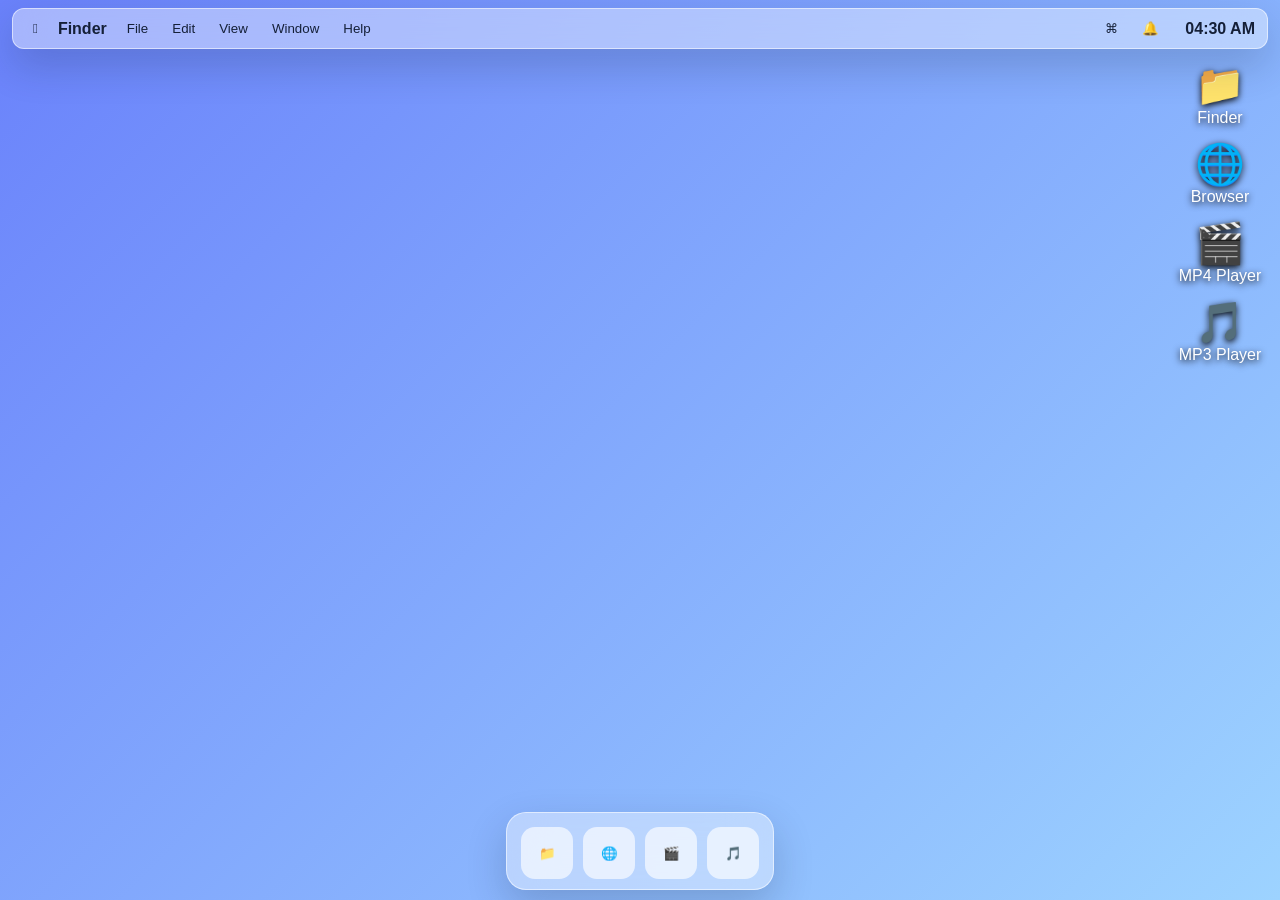
==== MacWebOS/index.html @ a81dbb1f "Build modular MacWebOS browser desktop project" ====
<!DOCTYPE html>
<html lang="en">
  <head>
    <meta charset="UTF-8" />
    <meta name="viewport" content="width=device-width, initial-scale=1.0" />
    <title>MacWebOS</title>
    <link rel="stylesheet" href="css/system.css" />
    <link rel="stylesheet" href="css/windows.css" />
    <link rel="stylesheet" href="css/widgets.css" />
  </head>
  <body>
    <div id="desktop" class="desktop light-mode">
      <header class="menu-bar glass">
        <div class="menu-left">
          <button class="menu-apple" id="appleMenu"></button>
          <span class="menu-app-name" id="activeAppName">Finder</span>
          <button class="menu-item">File</button>
          <button class="menu-item">Edit</button>
          <button class="menu-item">View</button>
          <button class="menu-item">Window</button>
          <button class="menu-item">Help</button>
        </div>
        <div class="menu-right">
          <button id="controlCenterBtn" class="menu-icon">⌘</button>
          <button id="notificationBtn" class="menu-icon">🔔</button>
          <span id="menuClock"></span>
        </div>
      </header>

      <main id="desktopArea" class="desktop-area">
        <section id="desktopIcons" class="desktop-icons"></section>
        <section id="windowLayer" class="window-layer"></section>
        <section id="widgetLayer" class="widget-layer"></section>
      </main>

      <aside id="controlCenter" class="side-panel glass hidden">
        <h2>Control Center</h2>
        <label>Brightness <input id="brightnessSlider" type="range" min="50" max="150" value="100" /></label>
        <label>Volume <input id="volumeSlider" type="range" min="0" max="100" value="80" /></label>
        <div class="toggle-row">
          <button id="wifiToggle" class="toggle active">Wi‑Fi</button>
          <button id="bluetoothToggle" class="toggle">Bluetooth</button>
        </div>
        <button id="themeToggle" class="toggle">Toggle Dark / Light</button>
        <div class="quick-music" id="quickMusic">No track playing</div>
      </aside>

      <aside id="notificationCenter" class="side-panel glass hidden">
        <div class="panel-head">
          <h2>Notifications</h2>
          <button id="clearNotifications">Clear all</button>
        </div>
        <ul id="notificationList"></ul>
      </aside>

      <ul id="desktopContextMenu" class="context-menu hidden">
        <li data-action="new-folder">New Folder</li>
        <li data-action="switch-wallpaper">Switch Wallpaper</li>
        <li data-action="toggle-widget">Toggle Widgets</li>
      </ul>

      <footer id="dock" class="dock glass"></footer>
      <div id="nowPlayingBar" class="now-playing hidden"></div>
    </div>

    <script src="js/system.js"></script>
    <script src="js/window-manager.js"></script>
    <script src="js/finder.js"></script>
    <script src="js/media.js"></script>
    <script src="js/apps.js"></script>
    <script src="js/widgets.js"></script>
    <script src="widgets/clock.js"></script>
    <script src="widgets/weather.js"></script>
    <script src="widgets/music.js"></script>
  </body>
</html>
---- MacWebOS/css/system.css ----
:root {
  --bg: #e8edf8;
  --text: #152038;
  --glass: rgba(255, 255, 255, 0.4);
  --border: rgba(255, 255, 255, 0.55);
  --shadow: 0 16px 40px rgba(17, 28, 50, 0.2);
  --dock-height: 78px;
}

.dark-mode {
  --bg: #101522;
  --text: #ecf1ff;
  --glass: rgba(17, 24, 39, 0.55);
  --border: rgba(255, 255, 255, 0.2);
  --shadow: 0 16px 45px rgba(0, 0, 0, 0.45);
}

* { box-sizing: border-box; }
body {
  margin: 0;
  font-family: -apple-system, BlinkMacSystemFont, "SF Pro Text", "Segoe UI", sans-serif;
  background: var(--bg);
  color: var(--text);
  height: 100vh;
  overflow: hidden;
}

.desktop {
  width: 100vw;
  height: 100vh;
  background-size: cover;
  background-position: center;
  position: relative;
}

.glass {
  background: var(--glass);
  backdrop-filter: blur(22px);
  border: 1px solid var(--border);
  box-shadow: var(--shadow);
}

.menu-bar {
  position: absolute;
  top: 8px;
  left: 12px;
  right: 12px;
  z-index: 80;
  border-radius: 12px;
  padding: 6px 12px;
  display: flex;
  justify-content: space-between;
  align-items: center;
}
.menu-left, .menu-right { display: flex; align-items: center; gap: 8px; }
.menu-item, .menu-icon, .menu-apple {
  border: none; background: transparent; color: inherit; cursor: pointer;
  border-radius: 8px; padding: 6px 8px;
}
.menu-app-name { font-weight: 700; margin: 0 4px; }
#menuClock { font-weight: 600; min-width: 80px; text-align: right; }

.desktop-area { position: absolute; inset: 52px 0 var(--dock-height) 0; overflow: hidden; }
.desktop-icons { position: absolute; top: 10px; right: 18px; display: grid; gap: 14px; }
.desktop-icon {
  width: 84px; text-align: center; cursor: pointer; color: white; text-shadow: 0 2px 7px #000;
}
.desktop-icon img { width: 50px; height: 50px; }
.window-layer, .widget-layer { position: absolute; inset: 0; }

.dock {
  position: absolute;
  left: 50%; transform: translateX(-50%);
  bottom: 10px; z-index: 100;
  height: var(--dock-height);
  border-radius: 20px;
  display: flex; align-items: end; gap: 10px;
  padding: 10px 14px;
}
.dock-app {
  width: 52px; height: 52px; border-radius: 14px; border: none;
  background: rgba(255,255,255,.65); cursor: pointer; position: relative;
  transition: transform .16s ease;
}
.dock-app:hover { transform: translateY(-8px) scale(1.16); }
.dock-app.running::after {
  content: ""; position: absolute; width: 7px; height: 7px; border-radius: 50%;
  background: #2f98ff; bottom: -9px; left: 50%; transform: translateX(-50%);
}

.side-panel {
  position: absolute; top: 56px; right: 14px; width: 300px; z-index: 120;
  border-radius: 14px; padding: 14px; transition: transform .22s ease, opacity .22s ease;
}
.side-panel.hidden { transform: translateX(120%); opacity: 0; pointer-events: none; }
.toggle-row { display: flex; gap: 8px; margin: 12px 0; }
.toggle, .panel-head button {
  border: none; border-radius: 10px; padding: 8px 10px; cursor: pointer;
  background: rgba(255,255,255,.6);
}
.toggle.active { outline: 2px solid #2f98ff; }
.panel-head { display: flex; justify-content: space-between; align-items: center; }
#notificationList { margin: 0; padding-left: 18px; max-height: 300px; overflow: auto; }

.context-menu {
  position: absolute; z-index: 140; list-style: none; margin: 0; padding: 6px;
  width: 170px; border-radius: 10px; background: rgba(22, 30, 48, 0.9); color: #f0f4ff;
}
.context-menu li { padding: 8px 10px; border-radius: 7px; cursor: pointer; }
.context-menu li:hover { background: rgba(255,255,255,.2); }
.hidden { display: none; }

.now-playing {
  position: absolute; left: 16px; right: 16px; bottom: calc(var(--dock-height) + 16px);
  z-index: 95; padding: 10px 14px; border-radius: 14px;
  background: var(--glass); backdrop-filter: blur(18px); border: 1px solid var(--border);
}
---- MacWebOS/css/windows.css ----
.window {
  position: absolute;
  min-width: 320px;
  min-height: 220px;
  border-radius: 14px;
  overflow: hidden;
  background: rgba(255, 255, 255, 0.62);
  backdrop-filter: blur(18px);
  border: 1px solid rgba(255, 255, 255, 0.55);
  box-shadow: 0 20px 40px rgba(9, 12, 24, 0.35);
  animation: popIn .2s ease;
}
@keyframes popIn { from { transform: scale(.94); opacity: 0; } to { transform: scale(1); opacity: 1; } }
.window.minimized { display: none; }
.window.maximized {
  top: 4px !important;
  left: 4px !important;
  width: calc(100% - 8px) !important;
  height: calc(100% - 8px) !important;
}

.window-head {
  display: flex;
  align-items: center;
  justify-content: space-between;
  padding: 10px 12px;
  background: rgba(255, 255, 255, 0.55);
  cursor: move;
}
.traffic { display: flex; gap: 8px; }
.traffic button {
  width: 12px; height: 12px; border: none; border-radius: 50%; cursor: pointer;
}
.close { background: #ff5f56; }
.min { background: #ffbd2e; }
.max { background: #27c93f; }
.window-title { font-weight: 700; }
.window-body { height: calc(100% - 40px); padding: 10px; overflow: auto; }
.window iframe { width: 100%; height: 100%; border: 0; border-radius: 10px; background: #fff; }
---- MacWebOS/css/widgets.css ----
.widget {
  position: absolute;
  width: 220px;
  min-height: 120px;
  border-radius: 14px;
  padding: 12px;
  background: rgba(255,255,255,.55);
  backdrop-filter: blur(16px);
  box-shadow: 0 10px 30px rgba(0,0,0,.22);
  resize: both;
  overflow: auto;
}
.widget h3 { margin: 0 0 6px 0; font-size: 14px; }
.widget .mini { font-size: 12px; opacity: .8; }
.widget-handle { cursor: move; font-weight: 700; margin-bottom: 8px; }
.finder-layout { display: grid; grid-template-columns: 170px 1fr; gap: 12px; height: 100%; }
.finder-sidebar { border-right: 1px solid rgba(0,0,0,.12); padding-right: 8px; }
.finder-content.grid { display: grid; grid-template-columns: repeat(auto-fit,minmax(96px,1fr)); gap: 8px; }
.finder-item { padding: 8px; border-radius: 10px; background: rgba(255,255,255,.45); cursor: pointer; }
.finder-item:hover { background: rgba(120,170,255,.4); }
.media-grid { display: grid; grid-template-columns: repeat(auto-fit,minmax(130px,1fr)); gap: 10px; }
.thumb { height: 76px; border-radius: 10px; background: linear-gradient(135deg,#5583ff,#9ec0ff); padding: 8px; color: #fff; font-size: 12px; }
.player-controls { display: flex; flex-wrap: wrap; gap: 8px; margin-top: 8px; }
.player-controls input[type="range"] { flex: 1; min-width: 120px; }
.playlist li { cursor: pointer; margin-bottom: 6px; }
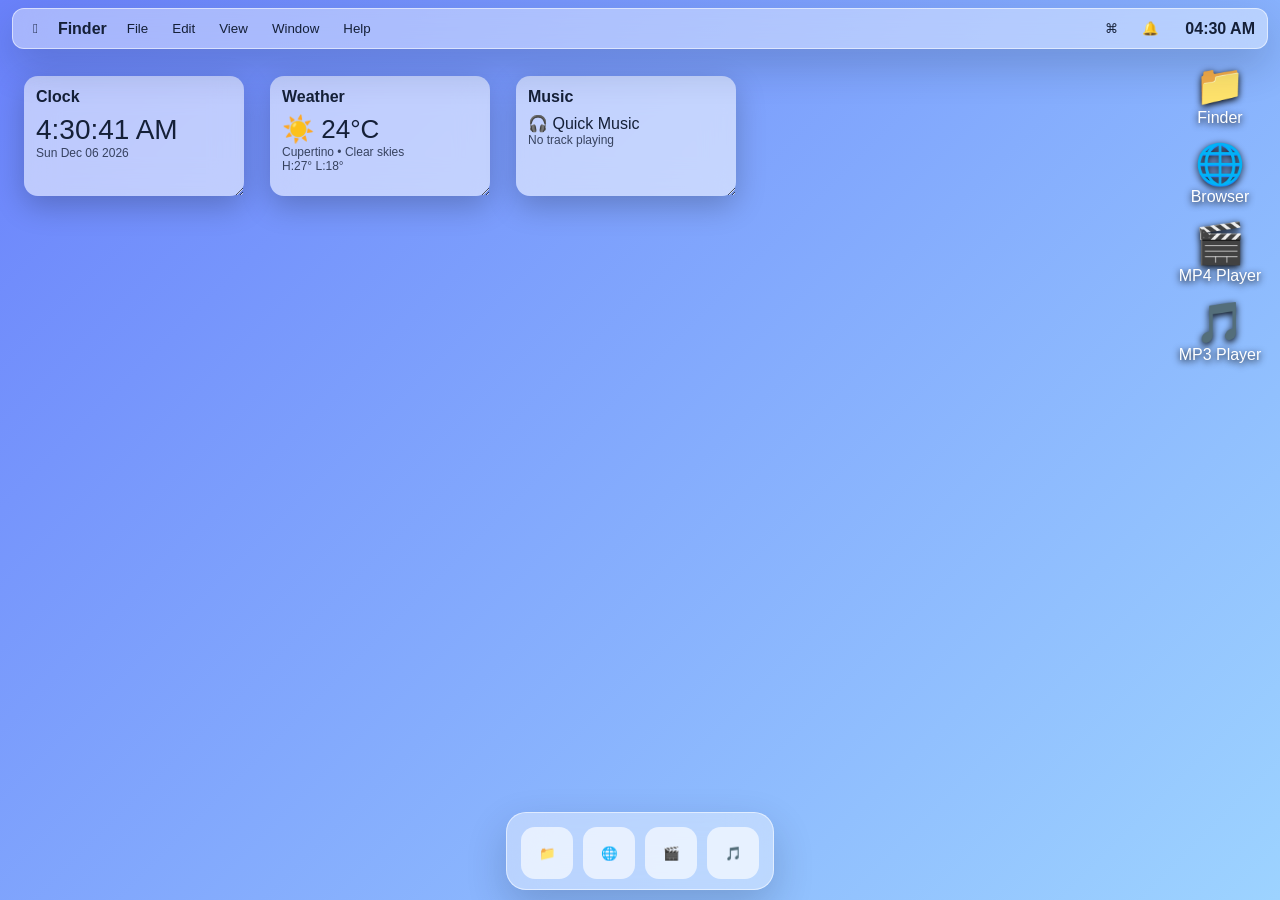
==== commit b6acb0a5: "Fix core bugs and optimize desktop runtime performance" ====
--- a/MacWebOS/index.html
+++ b/MacWebOS/index.html
@@ -63,14 +63,14 @@
       <div id="nowPlayingBar" class="now-playing hidden"></div>
     </div>
 
-    <script src="js/system.js"></script>
-    <script src="js/window-manager.js"></script>
-    <script src="js/finder.js"></script>
-    <script src="js/media.js"></script>
-    <script src="js/apps.js"></script>
-    <script src="js/widgets.js"></script>
-    <script src="widgets/clock.js"></script>
-    <script src="widgets/weather.js"></script>
-    <script src="widgets/music.js"></script>
+    <script defer src="js/system.js"></script>
+    <script defer src="js/window-manager.js"></script>
+    <script defer src="js/finder.js"></script>
+    <script defer src="js/media.js"></script>
+    <script defer src="js/apps.js"></script>
+    <script defer src="widgets/clock.js"></script>
+    <script defer src="widgets/weather.js"></script>
+    <script defer src="widgets/music.js"></script>
+    <script defer src="js/widgets.js"></script>
   </body>
 </html>
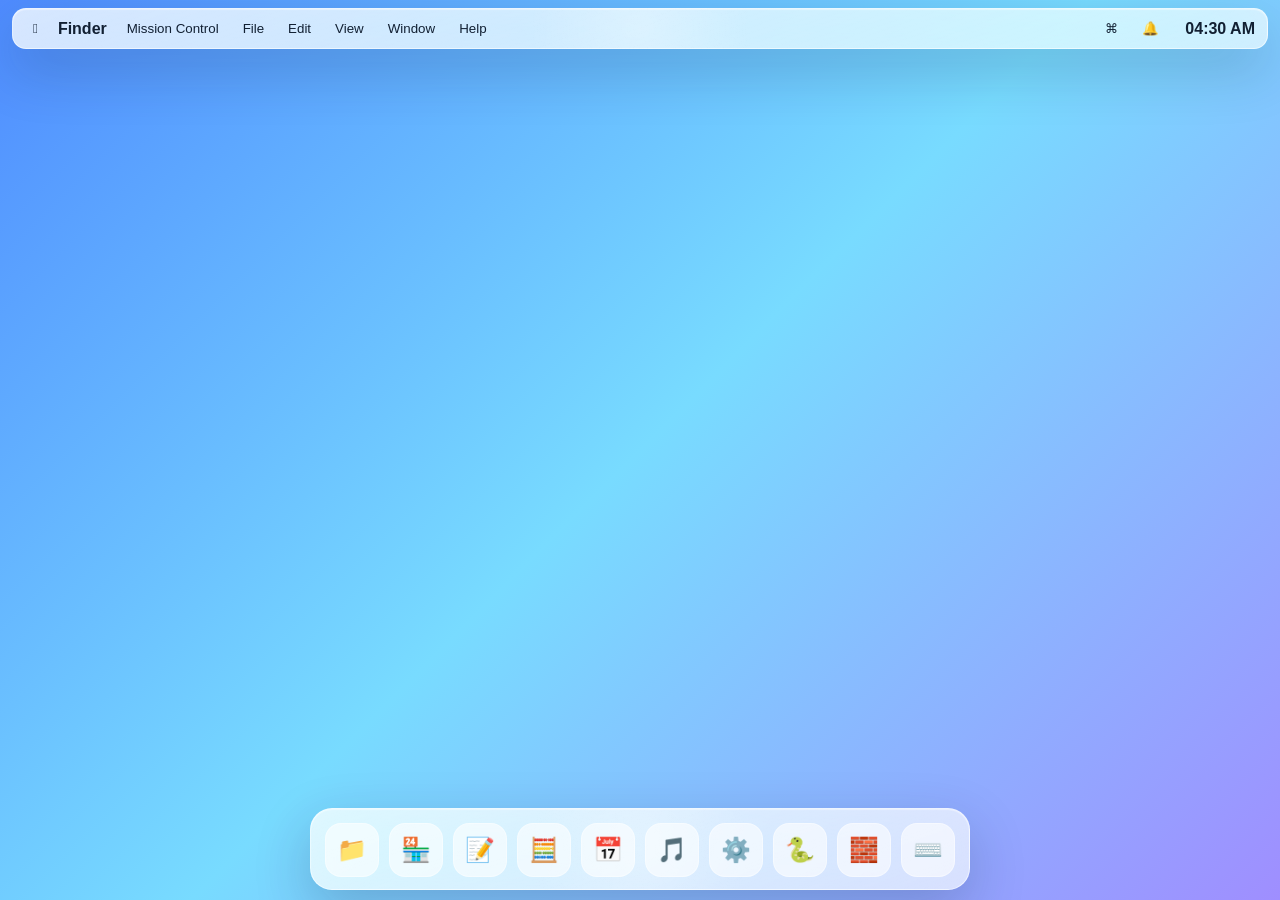
==== commit cd52f21d: "Massively upgrade MacWebOS with liquid glass UI and dynamic app platform" ====
--- a/MacWebOS/index.html
+++ b/MacWebOS/index.html
@@ -9,11 +9,18 @@
     <link rel="stylesheet" href="css/widgets.css" />
   </head>
   <body>
+    <div id="bootScreen" class="boot-screen">
+      <div class="boot-logo"></div>
+      <div class="boot-progress"><span id="bootBar"></span></div>
+      <p>Booting MacWebOS...</p>
+    </div>
+
     <div id="desktop" class="desktop light-mode">
       <header class="menu-bar glass">
         <div class="menu-left">
           <button class="menu-apple" id="appleMenu"></button>
           <span class="menu-app-name" id="activeAppName">Finder</span>
+          <button class="menu-item" id="missionControlBtn">Mission Control</button>
           <button class="menu-item">File</button>
           <button class="menu-item">Edit</button>
           <button class="menu-item">View</button>
@@ -55,22 +62,29 @@
 
       <ul id="desktopContextMenu" class="context-menu hidden">
         <li data-action="new-folder">New Folder</li>
+        <li data-action="new-smart-folder">New Smart Folder</li>
         <li data-action="switch-wallpaper">Switch Wallpaper</li>
         <li data-action="toggle-widget">Toggle Widgets</li>
       </ul>
 
+      <section id="missionControl" class="mission-control hidden">
+        <h2>Mission Control</h2>
+        <div id="missionGrid" class="mission-grid"></div>
+      </section>
+
+      <section id="toastLayer" class="toast-layer"></section>
       <footer id="dock" class="dock glass"></footer>
       <div id="nowPlayingBar" class="now-playing hidden"></div>
     </div>
 
-    <script defer src="js/system.js"></script>
-    <script defer src="js/window-manager.js"></script>
-    <script defer src="js/finder.js"></script>
-    <script defer src="js/media.js"></script>
-    <script defer src="js/apps.js"></script>
-    <script defer src="widgets/clock.js"></script>
-    <script defer src="widgets/weather.js"></script>
-    <script defer src="widgets/music.js"></script>
-    <script defer src="js/widgets.js"></script>
+    <script src="js/system.js"></script>
+    <script src="js/window-manager.js"></script>
+    <script src="js/finder.js"></script>
+    <script src="js/media.js"></script>
+    <script src="js/apps.js"></script>
+    <script src="js/widgets.js"></script>
+    <script src="widgets/clock.js"></script>
+    <script src="widgets/weather.js"></script>
+    <script src="widgets/music.js"></script>
   </body>
 </html>
--- a/MacWebOS/css/system.css
+++ b/MacWebOS/css/system.css
@@ -1,18 +1,24 @@
 :root {
-  --bg: #e8edf8;
-  --text: #152038;
-  --glass: rgba(255, 255, 255, 0.4);
-  --border: rgba(255, 255, 255, 0.55);
-  --shadow: 0 16px 40px rgba(17, 28, 50, 0.2);
-  --dock-height: 78px;
+  --bg: #dce7ff;
+  --text: #122033;
+  --glass: color-mix(in srgb, rgba(255, 255, 255, 0.78), transparent 20%);
+  --glass-strong: rgba(255, 255, 255, 0.58);
+  --border: rgba(255, 255, 255, 0.58);
+  --edge-glow: rgba(120, 190, 255, 0.55);
+  --shadow: 0 20px 55px rgba(20, 36, 62, 0.22);
+  --dock-height: 82px;
+  --mx: 50%;
+  --my: 50%;
 }
 
 .dark-mode {
-  --bg: #101522;
-  --text: #ecf1ff;
-  --glass: rgba(17, 24, 39, 0.55);
-  --border: rgba(255, 255, 255, 0.2);
-  --shadow: 0 16px 45px rgba(0, 0, 0, 0.45);
+  --bg: #0b1120;
+  --text: #ecf2ff;
+  --glass: color-mix(in srgb, rgba(20, 30, 52, 0.78), transparent 20%);
+  --glass-strong: rgba(17, 24, 39, 0.66);
+  --border: rgba(255, 255, 255, 0.16);
+  --edge-glow: rgba(73, 132, 225, 0.45);
+  --shadow: 0 24px 60px rgba(0, 0, 0, 0.48);
 }
 
 * { box-sizing: border-box; }
@@ -25,20 +31,52 @@
   overflow: hidden;
 }
 
+.boot-screen {
+  position: fixed;
+  inset: 0;
+  background: radial-gradient(circle at center, #1d2f53, #070c16);
+  display: grid;
+  place-items: center;
+  gap: 12px;
+  color: #fff;
+  z-index: 999;
+  transition: opacity .45s ease;
+}
+.boot-screen.hidden { opacity: 0; pointer-events: none; }
+.boot-logo { font-size: 64px; animation: pulse 1.4s ease infinite; }
+.boot-progress { width: min(300px, 65vw); height: 8px; border-radius: 999px; background: rgba(255,255,255,.2); overflow: hidden; }
+.boot-progress span { display: block; width: 0; height: 100%; background: linear-gradient(90deg, #7dd3fc, #c4b5fd); transition: width .25s ease; }
+@keyframes pulse { 50% { transform: scale(1.08); filter: drop-shadow(0 0 12px #9ed6ff); } }
+
 .desktop {
   width: 100vw;
   height: 100vh;
-  background-size: cover;
+  background-size: 140% 140%;
   background-position: center;
   position: relative;
+  isolation: isolate;
 }
 
 .glass {
-  background: var(--glass);
-  backdrop-filter: blur(22px);
+  background:
+    radial-gradient(240px circle at var(--mx) var(--my), rgba(255,255,255,.28), transparent 45%),
+    linear-gradient(160deg, rgba(255,255,255,.42), rgba(255,255,255,.08)),
+    var(--glass);
+  backdrop-filter: blur(28px) saturate(150%);
   border: 1px solid var(--border);
-  box-shadow: var(--shadow);
+  box-shadow: var(--shadow), inset 0 1px 1px rgba(255,255,255,.45);
 }
+.glass::before {
+  content: "";
+  position: absolute;
+  inset: 0;
+  border-radius: inherit;
+  pointer-events: none;
+  background: linear-gradient(130deg, rgba(255,255,255,.36), transparent 35%, transparent 65%, rgba(255,255,255,.2));
+  opacity: 0;
+  transition: opacity .25s ease;
+}
+.glass:hover::before { opacity: 1; }
 
 .menu-bar {
   position: absolute;
@@ -46,7 +84,7 @@
   left: 12px;
   right: 12px;
   z-index: 80;
-  border-radius: 12px;
+  border-radius: 14px;
   padding: 6px 12px;
   display: flex;
   justify-content: space-between;
@@ -57,32 +95,36 @@
   border: none; background: transparent; color: inherit; cursor: pointer;
   border-radius: 8px; padding: 6px 8px;
 }
+.menu-item:hover, .menu-icon:hover, .menu-apple:hover { background: rgba(255,255,255,.2); }
 .menu-app-name { font-weight: 700; margin: 0 4px; }
 #menuClock { font-weight: 600; min-width: 80px; text-align: right; }
 
-.desktop-area { position: absolute; inset: 52px 0 var(--dock-height) 0; overflow: hidden; }
+.desktop-area { position: absolute; inset: 52px 0 var(--dock-height) 0; overflow: hidden; transform-style: preserve-3d; }
 .desktop-icons { position: absolute; top: 10px; right: 18px; display: grid; gap: 14px; }
 .desktop-icon {
-  width: 84px; text-align: center; cursor: pointer; color: white; text-shadow: 0 2px 7px #000;
+  width: 90px; text-align: center; cursor: pointer; color: white; text-shadow: 0 2px 7px #000;
+  position: absolute;
 }
-.desktop-icon img { width: 50px; height: 50px; }
+.desktop-icon .desktop-glyph { font-size: 42px; display: block; transition: transform .2s ease; }
+.desktop-icon:hover .desktop-glyph { transform: scale(1.08) translateY(-2px); }
 .window-layer, .widget-layer { position: absolute; inset: 0; }
 
 .dock {
   position: absolute;
   left: 50%; transform: translateX(-50%);
   bottom: 10px; z-index: 100;
-  height: var(--dock-height);
-  border-radius: 20px;
+  min-height: var(--dock-height);
+  border-radius: 22px;
   display: flex; align-items: end; gap: 10px;
-  padding: 10px 14px;
+  padding: 12px 14px;
 }
 .dock-app {
-  width: 52px; height: 52px; border-radius: 14px; border: none;
-  background: rgba(255,255,255,.65); cursor: pointer; position: relative;
-  transition: transform .16s ease;
+  width: 54px; height: 54px; border-radius: 16px; border: 1px solid rgba(255,255,255,.4);
+  background: rgba(255,255,255,.6); cursor: pointer; position: relative;
+  transition: transform .16s ease, filter .2s ease;
+  font-size: 24px;
 }
-.dock-app:hover { transform: translateY(-8px) scale(1.16); }
+.dock-app:hover { transform: translateY(-10px) scale(1.16); filter: drop-shadow(0 10px 20px rgba(0,0,0,.25)); }
 .dock-app.running::after {
   content: ""; position: absolute; width: 7px; height: 7px; border-radius: 50%;
   background: #2f98ff; bottom: -9px; left: 50%; transform: translateX(-50%);
@@ -104,14 +146,45 @@
 
 .context-menu {
   position: absolute; z-index: 140; list-style: none; margin: 0; padding: 6px;
-  width: 170px; border-radius: 10px; background: rgba(22, 30, 48, 0.9); color: #f0f4ff;
+  width: 200px; border-radius: 10px; background: rgba(22, 30, 48, 0.9); color: #f0f4ff;
 }
 .context-menu li { padding: 8px 10px; border-radius: 7px; cursor: pointer; }
 .context-menu li:hover { background: rgba(255,255,255,.2); }
-.hidden { display: none; }
+.hidden { display: none !important; }
+
+.toast-layer { position: absolute; right: 16px; bottom: 120px; z-index: 200; display: grid; gap: 8px; }
+.toast {
+  min-width: 180px;
+  padding: 10px 12px;
+  border-radius: 12px;
+  color: #fff;
+  background: rgba(16, 22, 40, .88);
+  animation: toastIn .24s ease;
+}
+@keyframes toastIn { from { transform: translateY(10px); opacity: 0; } }
 
 .now-playing {
   position: absolute; left: 16px; right: 16px; bottom: calc(var(--dock-height) + 16px);
   z-index: 95; padding: 10px 14px; border-radius: 14px;
-  background: var(--glass); backdrop-filter: blur(18px); border: 1px solid var(--border);
+  background: var(--glass-strong); backdrop-filter: blur(18px); border: 1px solid var(--border);
 }
+
+.mission-control {
+  position: absolute;
+  inset: 60px 40px 120px;
+  z-index: 170;
+  border-radius: 24px;
+  background: rgba(8, 12, 20, 0.64);
+  backdrop-filter: blur(16px);
+  color: #fff;
+  padding: 20px;
+}
+.mission-grid { display: grid; grid-template-columns: repeat(auto-fill, minmax(220px, 1fr)); gap: 16px; }
+.mission-card { border-radius: 14px; border: 1px solid rgba(255,255,255,.22); padding: 10px; background: rgba(255,255,255,.08); cursor: pointer; }
+.mission-thumb { height: 120px; border-radius: 10px; background: rgba(255,255,255,.12); margin-bottom: 8px; }
+
+@media (max-width: 900px) {
+  .menu-left .menu-item:not(#missionControlBtn) { display: none; }
+  .dock { width: 96vw; overflow-x: auto; justify-content: start; }
+  .desktop-icon { width: 74px; font-size: 12px; }
+}
--- a/MacWebOS/css/windows.css
+++ b/MacWebOS/css/windows.css
@@ -2,15 +2,18 @@
   position: absolute;
   min-width: 320px;
   min-height: 220px;
-  border-radius: 14px;
+  border-radius: 16px;
   overflow: hidden;
-  background: rgba(255, 255, 255, 0.62);
-  backdrop-filter: blur(18px);
-  border: 1px solid rgba(255, 255, 255, 0.55);
-  box-shadow: 0 20px 40px rgba(9, 12, 24, 0.35);
-  animation: popIn .2s ease;
+  background: rgba(255, 255, 255, 0.26);
+  backdrop-filter: blur(26px) saturate(140%);
+  border: 1px solid rgba(255, 255, 255, 0.45);
+  box-shadow: 0 26px 48px rgba(9, 12, 24, 0.36);
+  animation: popIn .26s ease;
+  transition: transform .24s ease, opacity .24s ease, filter .24s ease;
 }
-@keyframes popIn { from { transform: scale(.94); opacity: 0; } to { transform: scale(1); opacity: 1; } }
+.window.inactive { filter: blur(1px) saturate(.9) brightness(.92); }
+@keyframes popIn { from { transform: scale(.92); opacity: 0; } to { transform: scale(1); opacity: 1; } }
+.window.minimizing { transform: translateY(40px) scale(.85); opacity: 0; }
 .window.minimized { display: none; }
 .window.maximized {
   top: 4px !important;
@@ -24,8 +27,9 @@
   align-items: center;
   justify-content: space-between;
   padding: 10px 12px;
-  background: rgba(255, 255, 255, 0.55);
+  background: rgba(255, 255, 255, 0.3);
   cursor: move;
+  user-select: none;
 }
 .traffic { display: flex; gap: 8px; }
 .traffic button {
@@ -37,3 +41,28 @@
 .window-title { font-weight: 700; }
 .window-body { height: calc(100% - 40px); padding: 10px; overflow: auto; }
 .window iframe { width: 100%; height: 100%; border: 0; border-radius: 10px; background: #fff; }
+
+.resize-handle {
+  position: absolute;
+  background: transparent;
+}
+.resize-handle.n { top: -3px; left: 10px; right: 10px; height: 6px; cursor: n-resize; }
+.resize-handle.s { bottom: -3px; left: 10px; right: 10px; height: 6px; cursor: s-resize; }
+.resize-handle.e { right: -3px; top: 10px; bottom: 10px; width: 6px; cursor: e-resize; }
+.resize-handle.w { left: -3px; top: 10px; bottom: 10px; width: 6px; cursor: w-resize; }
+.resize-handle.ne { top: -3px; right: -3px; width: 8px; height: 8px; cursor: ne-resize; }
+.resize-handle.nw { top: -3px; left: -3px; width: 8px; height: 8px; cursor: nw-resize; }
+.resize-handle.se { bottom: -3px; right: -3px; width: 8px; height: 8px; cursor: se-resize; }
+.resize-handle.sw { bottom: -3px; left: -3px; width: 8px; height: 8px; cursor: sw-resize; }
+
+.app-grid {
+  display: grid;
+  grid-template-columns: repeat(auto-fill, minmax(150px, 1fr));
+  gap: 10px;
+}
+.app-card {
+  border-radius: 12px;
+  border: 1px solid rgba(255,255,255,.3);
+  padding: 10px;
+  background: rgba(255,255,255,.2);
+}
